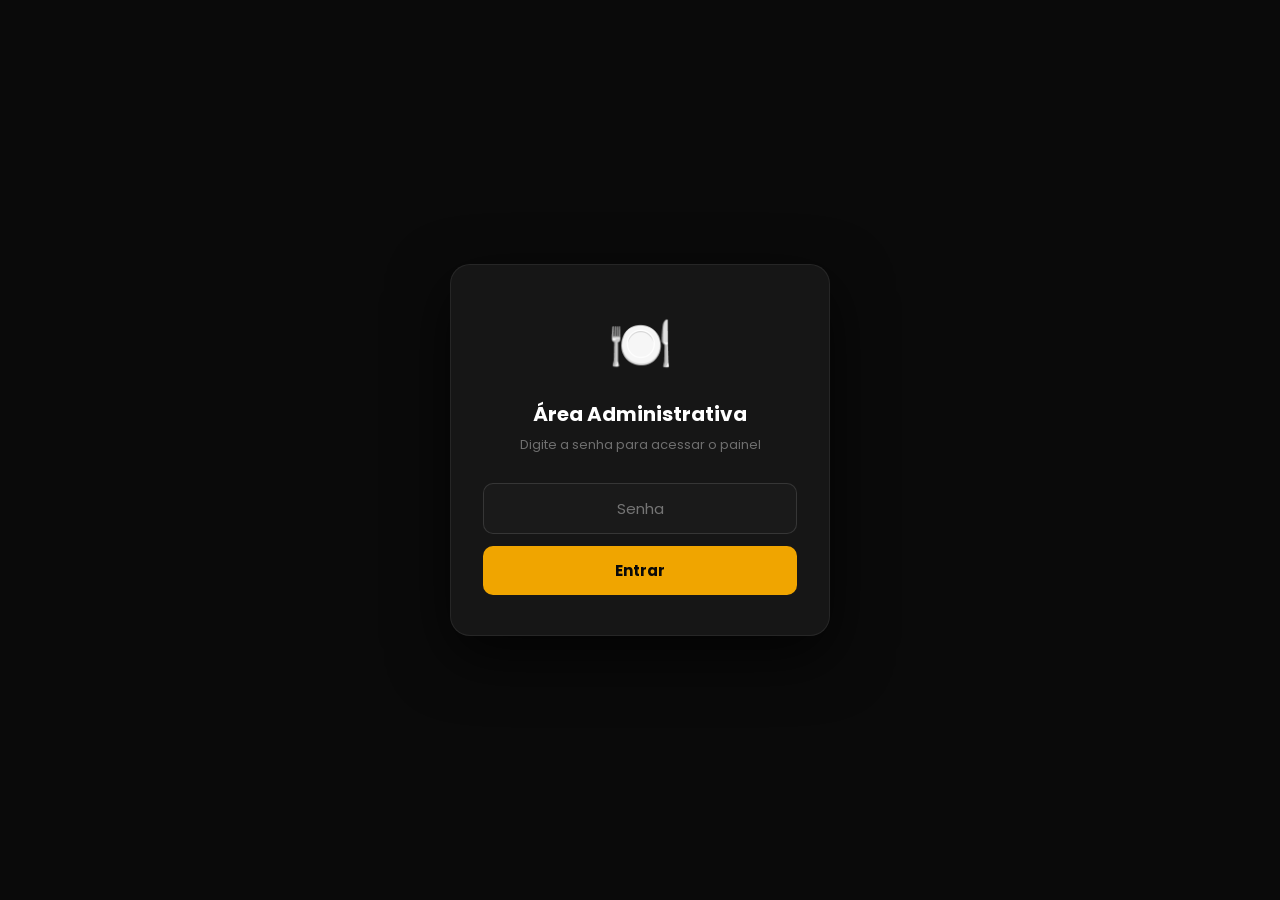
==== admin.html @ 45e6ba6f "feat: pratos em lista vertical + painel de pedidos em tempo real com status e fechar conta" ====
﻿<!DOCTYPE html>
<html lang="pt-BR">
<head>
  <meta charset="UTF-8" />
  <meta name="viewport" content="width=device-width, initial-scale=1.0" />
  <title>Admin — Cardápio Digital</title>
  <link rel="preconnect" href="https://fonts.googleapis.com" />
  <link href="https://fonts.googleapis.com/css2?family=Poppins:wght@300;400;500;600;700;800&display=swap" rel="stylesheet" />
  <style>
    *, *::before, *::after { box-sizing: border-box; margin: 0; padding: 0; }
    :root {
      --primary: #E8420A;
      --primary-dark: #C13508;
      --gold: #F0A500;
      --dark: #0a0a0a;
      --surface: #161616;
      --surface2: #1a1a1a;
      --border: rgba(255,255,255,0.08);
      --text: #FFFFFF;
      --text2: rgba(255,255,255,0.65);
      --text3: rgba(255,255,255,0.38);
      --success: #10b981;
      --font: 'Poppins', sans-serif;
      --radius: 12px;
    }
    html { font-size: 16px; }
    body {
      font-family: var(--font);
      background: #111111;
      color: var(--text);
      min-height: 100vh;
      padding-bottom: 60px;
    }

    /* HEADER */
    .admin-header {
      background: #0a0a0a;
      color: white;
      padding: 0 24px;
      height: 60px;
      display: flex;
      align-items: center;
      justify-content: space-between;
      position: sticky;
      top: 0;
      z-index: 100;
      box-shadow: 0 2px 16px rgba(0,0,0,0.6);
      border-bottom: 1px solid rgba(255,255,255,0.06);
    }
    .admin-header-logo {
      display: flex;
      align-items: center;
      gap: 10px;
      font-size: 16px;
      font-weight: 700;
    }
    .admin-header-logo span { font-size: 22px; }
    .admin-header-sub { font-size: 11px; color: rgba(255,255,255,0.4); margin-left: 4px; }
    .btn-ver-cardapio {
      background: transparent;
      color: var(--gold);
      border: 1.5px solid var(--gold);
      border-radius: 8px;
      padding: 7px 14px;
      font-size: 13px;
      font-weight: 600;
      cursor: pointer;
      font-family: var(--font);
      text-decoration: none;
      display: inline-flex;
      align-items: center;
      gap: 6px;
      transition: all 0.2s;
    }
    .btn-ver-cardapio:hover { background: var(--gold); color: #0a0a0a; }

    /* TABS */
    .admin-tabs {
      background: #161616;
      border-bottom: 1px solid rgba(255,255,255,0.07);
      display: flex;
      padding: 0 24px;
      gap: 4px;
      position: sticky;
      top: 60px;
      z-index: 99;
      box-shadow: 0 2px 12px rgba(0,0,0,0.4);
    }
    .tab-btn {
      background: none;
      border: none;
      border-bottom: 3px solid transparent;
      padding: 14px 20px;
      font-size: 14px;
      font-weight: 600;
      color: var(--text3);
      cursor: pointer;
      font-family: var(--font);
      transition: all 0.2s;
      margin-bottom: -2px;
    }
    .tab-btn:hover { color: var(--gold); }
    .tab-btn.active { color: var(--gold); border-bottom-color: var(--gold); }

    /* CONTEÚDO */
    .admin-content {
      max-width: 860px;
      margin: 0 auto;
      padding: 32px 24px;
    }
    .admin-section {
      background: #161616;
      border-radius: var(--radius);
      border: 1px solid rgba(255,255,255,0.06);
      padding: 28px;
      margin-bottom: 24px;
      box-shadow: 0 2px 12px rgba(0,0,0,0.4);
    }
    .admin-section h2 {
      font-size: 17px;
      font-weight: 700;
      color: #FFFFFF;
      margin-bottom: 6px;
      display: flex;
      align-items: center;
      gap: 8px;
    }
    .admin-section p.section-desc {
      font-size: 13px;
      color: var(--text3);
      margin-bottom: 24px;
      line-height: 1.5;
    }

    /* FORMULÁRIO */
    .form-group { margin-bottom: 20px; }
    .form-group label {
      display: block;
      font-size: 13px;
      font-weight: 600;
      color: var(--text2);
      margin-bottom: 6px;
    }
    .form-group input {
      width: 100%;
      border: 1.5px solid rgba(255,255,255,0.12);
      border-radius: 10px;
      padding: 11px 14px;
      font-size: 14px;
      font-family: var(--font);
      color: #FFFFFF;
      background: #1a1a1a;
      transition: border-color 0.2s;
      outline: none;
    }
    .form-group input:focus { border-color: var(--gold); }
    .form-group small {
      display: block;
      font-size: 12px;
      color: var(--text3);
      margin-top: 5px;
    }
    .form-row {
      display: flex;
      gap: 16px;
      align-items: flex-end;
    }
    .form-row .form-group { flex: 1; margin-bottom: 0; }

    /* BOTÕES */
    .btn-primary {
      background: var(--gold);
      color: #0a0a0a;
      border: none;
      border-radius: 10px;
      padding: 12px 24px;
      font-size: 14px;
      font-weight: 700;
      cursor: pointer;
      font-family: var(--font);
      transition: all 0.2s;
      display: inline-flex;
      align-items: center;
      gap: 8px;
    }
    .btn-primary:hover { background: #d4920a; transform: translateY(-1px); }
    .btn-secondary {
      background: transparent;
      color: var(--text2);
      border: 1.5px solid rgba(255,255,255,0.15);
      border-radius: 10px;
      padding: 12px 24px;
      font-size: 14px;
      font-weight: 600;
      cursor: pointer;
      font-family: var(--font);
      transition: all 0.2s;
      display: inline-flex;
      align-items: center;
      gap: 8px;
    }
    .btn-secondary:hover { border-color: var(--gold); color: var(--gold); }

    /* GERADOR QR */
    .qr-actions {
      display: flex;
      gap: 12px;
      margin: 20px 0;
      flex-wrap: wrap;
    }
    .btn-imprimir {
      background: #1a1a1a;
      color: white;
      border: 1.5px solid rgba(255,255,255,0.15);
      border-radius: 10px;
      padding: 12px 24px;
      font-size: 14px;
      font-weight: 700;
      cursor: pointer;
      font-family: var(--font);
      transition: all 0.2s;
      display: inline-flex;
      align-items: center;
      gap: 8px;
    }
    .btn-imprimir:hover { border-color: var(--gold); color: var(--gold); }

    .qr-grid {
      display: grid;
      grid-template-columns: repeat(auto-fill, minmax(180px, 1fr));
      gap: 16px;
      margin-top: 8px;
    }
    .qr-card {
      background: #1a1a1a;
      border: 1px solid rgba(255,255,255,0.08);
      border-radius: var(--radius);
      padding: 16px;
      text-align: center;
      display: flex;
      flex-direction: column;
      align-items: center;
      gap: 12px;
      transition: box-shadow 0.2s, border-color 0.2s;
    }
    .qr-card:hover { box-shadow: 0 4px 20px rgba(240,165,0,0.15); border-color: rgba(240,165,0,0.3); }
    .qr-card-titulo {
      font-size: 13px;
      font-weight: 800;
      letter-spacing: 2px;
      color: var(--gold);
      text-transform: uppercase;
      padding-bottom: 10px;
      border-bottom: 1px solid rgba(240,165,0,0.2);
      width: 100%;
      text-align: center;
    }
    .qr-code img, .qr-code canvas { width: 160px !important; height: 160px !important; border-radius: 8px; }
    .qr-card-info strong {
      display: block;
      font-size: 15px;
      font-weight: 700;
      color: #FFFFFF;
    }
    .qr-url {
      display: block;
      font-size: 10px;
      color: var(--text3);
      word-break: break-all;
      margin-top: 4px;
      line-height: 1.4;
    }

    /* TOAST */
    .admin-toast {
      position: fixed;
      bottom: 28px;
      left: 50%;
      transform: translateX(-50%) translateY(80px);
      background: #1a1a1a;
      color: white;
      padding: 12px 24px;
      border-radius: 50px;
      font-size: 14px;
      font-weight: 500;
      z-index: 999;
      transition: transform 0.35s cubic-bezier(0.34,1.56,0.64,1), opacity 0.3s;
      opacity: 0;
      pointer-events: none;
      border-left: 4px solid var(--gold);
      box-shadow: 0 4px 20px rgba(0,0,0,0.5);
      white-space: nowrap;
    }
    .admin-toast.show { transform: translateX(-50%) translateY(0); opacity: 1; }

    /* INFO BOX */
    .info-box {
      background: rgba(240,165,0,0.08);
      border: 1.5px solid rgba(240,165,0,0.3);
      border-radius: 10px;
      padding: 12px 16px;
      font-size: 13px;
      color: rgba(240,165,0,0.85);
      margin-bottom: 20px;
      line-height: 1.5;
    }
    .info-box strong { font-weight: 700; color: var(--gold); }

    /* ── LISTA DE CONFIGURAÇÕES ── */
    .config-list { display: flex; flex-direction: column; gap: 0; }
    .config-item {
      border-bottom: 1px solid rgba(255,255,255,0.06);
      overflow: hidden;
    }
    .config-item:last-child { border-bottom: none; }
    .config-item-main {
      display: flex;
      align-items: center;
      gap: 14px;
      padding: 16px 0;
      cursor: pointer;
    }
    .config-item-main:hover .config-item-label { color: var(--gold); }
    .config-item-icon {
      font-size: 24px;
      width: 44px;
      height: 44px;
      background: #1a1a1a;
      border-radius: 10px;
      display: flex;
      align-items: center;
      justify-content: center;
      flex-shrink: 0;
      border: 1.5px solid rgba(255,255,255,0.08);
    }
    .config-item-body { flex: 1; min-width: 0; }
    .config-item-label {
      font-size: 14px;
      font-weight: 700;
      color: #FFFFFF;
      transition: color 0.15s;
    }
    .config-item-val {
      font-size: 12px;
      color: var(--text3);
      margin-top: 2px;
      white-space: nowrap;
      overflow: hidden;
      text-overflow: ellipsis;
    }
    .config-item-val.set { color: var(--success); font-weight: 600; }
    .btn-config-edit {
      flex-shrink: 0;
      background: transparent;
      border: 1.5px solid rgba(255,255,255,0.12);
      border-radius: 8px;
      padding: 6px 14px;
      font-size: 12px;
      font-weight: 700;
      color: var(--text2);
      cursor: pointer;
      font-family: var(--font);
      transition: all 0.15s;
    }
    .btn-config-edit:hover,
    .config-item.open .btn-config-edit {
      border-color: var(--gold);
      color: var(--gold);
      background: rgba(240,165,0,0.08);
    }
    .config-edit-panel {
      display: none;
      flex-direction: column;
      gap: 10px;
      padding: 0 0 18px 58px;
    }
    .config-item.open .config-edit-panel { display: flex; }
    .config-edit-panel input,
    .config-edit-panel textarea {
      width: 100%;
      border: 1.5px solid rgba(255,255,255,0.12);
      border-radius: 10px;
      padding: 10px 14px;
      font-size: 14px;
      font-family: var(--font);
      color: #FFFFFF;
      background: #1a1a1a;
      outline: none;
      transition: border-color 0.2s;
    }
    .config-edit-panel input:focus,
    .config-edit-panel textarea:focus { border-color: var(--gold); }
    .config-edit-panel small {
      font-size: 11px;
      color: var(--text3);
      margin-top: -4px;
    }
    .config-edit-actions {
      display: flex;
      gap: 8px;
    }
    .btn-sm {
      padding: 8px 18px;
      font-size: 13px;
    }

    /* IMPRESSÃO */
    @media print {
      body * { visibility: hidden; }
      .qr-grid, .qr-grid * { visibility: visible; }
      .qr-grid {
        position: fixed;
        top: 0;
        left: 0;
        width: 100%;
        grid-template-columns: repeat(4, 1fr);
        gap: 8px;
        padding: 12px;
      }
      .qr-card {
        border: 1px solid #ccc;
        page-break-inside: avoid;
        padding: 10px;
        background: #fff !important;
        color: #000 !important;
      }
      .qr-card-titulo {
        color: #b07800 !important;
        border-bottom-color: #b07800 !important;
      }
      .qr-card-info strong { color: #000 !important; }
      .qr-url { color: #666 !important; }
    }

    @media (max-width: 600px) {
      .admin-content { padding: 20px 16px; }
      .admin-section { padding: 20px; }
      .form-row { flex-direction: column; }
      .qr-grid { grid-template-columns: repeat(auto-fill, minmax(150px, 1fr)); }
    }

    /* LOGIN */
    .admin-login-overlay {
      position: fixed;
      inset: 0;
      background: #0a0a0a;
      z-index: 9999;
      display: flex;
      align-items: center;
      justify-content: center;
      padding: 24px;
    }
    .admin-login-box {
      background: #161616;
      border-radius: 20px;
      padding: 40px 32px;
      width: 100%;
      max-width: 380px;
      text-align: center;
      box-shadow: 0 20px 60px rgba(0,0,0,0.7);
      border: 1px solid rgba(255,255,255,0.07);
    }
    .login-logo { font-size: 52px; margin-bottom: 16px; }
    .admin-login-box h2 {
      font-size: 20px;
      font-weight: 700;
      color: #FFFFFF;
      margin-bottom: 6px;
    }
    .admin-login-box > p {
      font-size: 13px;
      color: var(--text3);
      margin-bottom: 28px;
    }
    .login-form { display: flex; flex-direction: column; gap: 12px; }
    .login-form input {
      width: 100%;
      border: 1.5px solid rgba(255,255,255,0.12);
      border-radius: 10px;
      padding: 13px 16px;
      font-size: 15px;
      font-family: var(--font);
      color: #FFFFFF;
      background: #1a1a1a;
      outline: none;
      text-align: center;
      letter-spacing: 3px;
      transition: border-color 0.2s;
    }
    .login-form input:focus { border-color: var(--gold); }
    .login-form input::placeholder { letter-spacing: 0; }
    .btn-entrar {
      background: var(--gold);
      color: #0a0a0a;
      border: none;
      border-radius: 10px;
      padding: 13px;
      font-size: 15px;
      font-weight: 700;
      cursor: pointer;
      font-family: var(--font);
      transition: background 0.2s;
    }
    .btn-entrar:hover { background: #d4920a; }
    .login-error {
      margin-top: 12px;
      font-size: 13px;
      color: #ff6b6b;
      font-weight: 600;
    }
    .btn-sair {
      background: rgba(255,255,255,0.06);
      color: rgba(255,255,255,0.6);
      border: 1px solid rgba(255,255,255,0.12);
      border-radius: 8px;
      padding: 6px 14px;
      font-size: 12px;
      font-weight: 500;
      cursor: pointer;
      font-family: var(--font);
      transition: all 0.2s;
    }
    .btn-sair:hover { background: rgba(255,255,255,0.12); color: white; }

    /* PLANO INFO BADGE */
    .plano-info-badge {
      display: none;
      align-items: center;
      gap: 10px;
      background: rgba(240,165,0,0.07);
      border: 1.5px solid rgba(240,165,0,0.2);
      border-radius: 10px;
      padding: 10px 16px;
      margin-bottom: 18px;
      font-size: 13px;
    }
    .plano-info-badge .plano-icon { font-size: 20px; }
    .plano-info-badge .plano-texto { color: var(--text2); }
    .plano-info-badge .plano-texto strong { color: var(--gold); }
    .plano-info-badge .plano-limite-tag {
      margin-left: auto;
      background: rgba(240,165,0,0.12);
      color: var(--gold);
      border-radius: 6px;
      padding: 3px 10px;
      font-size: 11px;
      font-weight: 700;
    }

    /* LIMITE AVISO */
    .limite-aviso {
      display: none;
      flex-direction: column;
      align-items: center;
      text-align: center;
      background: rgba(240,165,0,0.06);
      border: 1.5px solid rgba(240,165,0,0.3);
      border-radius: 14px;
      padding: 28px 24px;
      margin-top: 16px;
      gap: 10px;
    }
    .limite-aviso-icon { font-size: 40px; }
    .limite-aviso h3 { font-size: 16px; font-weight: 700; color: #FFFFFF; }
    .limite-aviso p { font-size: 13px; color: var(--text2); line-height: 1.6; max-width: 340px; }
    .btn-upgrade {
      display: inline-flex;
      align-items: center;
      gap: 8px;
      background: var(--gold);
      color: #0a0a0a;
      border: none;
      border-radius: 9px;
      padding: 11px 22px;
      font-size: 14px;
      font-weight: 700;
      cursor: pointer;
      font-family: var(--font);
      text-decoration: none;
      margin-top: 6px;
      transition: background 0.2s;
    }
    .btn-upgrade:hover { background: #d4920a; }

    /* ── GERENCIAR CARDÁPIO ── */
    .pratos-header {
      display: flex;
      align-items: flex-start;
      justify-content: space-between;
      gap: 16px;
      margin-bottom: 20px;
      flex-wrap: wrap;
    }
    .pratos-header h2 { margin-bottom: 4px; }
    .pratos-header .section-desc { margin-bottom: 0; }

    .filtros-cat {
      display: flex;
      gap: 6px;
      flex-wrap: wrap;
      margin-bottom: 20px;
      padding-bottom: 16px;
      border-bottom: 1px solid var(--border);
    }
    .filtro-btn {
      background: var(--surface2);
      border: 1.5px solid var(--border);
      border-radius: 8px;
      padding: 6px 14px;
      font-size: 12px;
      font-weight: 600;
      color: var(--text2);
      cursor: pointer;
      font-family: var(--font);
      transition: all 0.15s;
    }
    .filtro-btn:hover { border-color: var(--gold); color: var(--gold); }
    .filtro-btn.active { background: var(--gold); border-color: var(--gold); color: #0a0a0a; }

    .pratos-loading {
      text-align: center;
      padding: 40px;
      color: var(--text3);
      font-size: 14px;
    }
    .pratos-vazio {
      display: none;
      text-align: center;
      padding: 48px 24px;
      color: var(--text3);
    }
    .pratos-vazio .vazio-icon { font-size: 48px; margin-bottom: 12px; }
    .pratos-vazio p { font-size: 14px; margin-bottom: 16px; }

    /* ── LISTA VERTICAL DE PRATOS ── */
    .pratos-lista {
      display: flex;
      flex-direction: column;
      gap: 1px;
      background: rgba(255,255,255,0.04);
      border-radius: 12px;
      overflow: hidden;
      border: 1px solid rgba(255,255,255,0.06);
    }
    .prato-item {
      display: flex;
      align-items: center;
      gap: 14px;
      padding: 14px 16px;
      background: #161616;
      transition: background 0.15s;
    }
    .prato-item:hover { background: #1c1c1c; }
    .prato-item.indisponivel { opacity: 0.5; }
    .prato-item-foto {
      width: 72px;
      height: 72px;
      border-radius: 10px;
      overflow: hidden;
      flex-shrink: 0;
    }
    .prato-item-foto img {
      width: 100%; height: 100%;
      object-fit: cover;
      display: block;
    }
    .prato-item-foto-ph {
      width: 72px; height: 72px;
      background: #222;
      border-radius: 10px;
      display: flex; align-items: center; justify-content: center;
      font-size: 26px;
      flex-shrink: 0;
    }
    .prato-item-info { flex: 1; min-width: 0; }
    .prato-item-top {
      display: flex;
      align-items: center;
      gap: 8px;
      margin-bottom: 2px;
    }
    .prato-nome {
      font-size: 14px;
      font-weight: 700;
      color: #FFFFFF;
      line-height: 1.3;
      white-space: nowrap;
      overflow: hidden;
      text-overflow: ellipsis;
    }
    .prato-badge {
      font-size: 10px;
      font-weight: 700;
      padding: 2px 7px;
      border-radius: 5px;
      white-space: nowrap;
      flex-shrink: 0;
    }
    .prato-badge.popular { background: rgba(240,165,0,0.18); color: var(--gold); }
    .prato-badge.novo    { background: rgba(16,185,129,0.18); color: #10b981; }
    .prato-badge.chef    { background: rgba(232,66,10,0.15);  color: #f07050; }
    .prato-item-meta {
      display: flex;
      align-items: center;
      gap: 10px;
      margin-bottom: 4px;
    }
    .prato-cat-tag {
      font-size: 10px;
      color: var(--text3);
      font-weight: 600;
      text-transform: uppercase;
      letter-spacing: 0.5px;
    }
    .prato-preco {
      font-size: 15px;
      font-weight: 800;
      color: var(--gold);
    }
    .prato-desc {
      font-size: 12px;
      color: var(--text3);
      line-height: 1.4;
      white-space: nowrap;
      overflow: hidden;
      text-overflow: ellipsis;
    }
    .prato-item-acoes {
      display: flex;
      flex-direction: column;
      gap: 6px;
      flex-shrink: 0;
    }
    .btn-editar-prato {
      background: transparent;
      border: 1.5px solid var(--gold);
      color: var(--gold);
      border-radius: 8px;
      padding: 7px 14px;
      font-size: 12px;
      font-weight: 700;
      cursor: pointer;
      font-family: var(--font);
      transition: all 0.15s;
      white-space: nowrap;
    }
    .btn-editar-prato:hover { background: var(--gold); color: #0a0a0a; }
    .btn-excluir-prato {
      background: transparent;
      border: 1.5px solid rgba(231,76,60,0.4);
      color: #ff6b6b;
      border-radius: 8px;
      padding: 6px 14px;
      font-size: 12px;
      font-weight: 600;
      cursor: pointer;
      font-family: var(--font);
      transition: all 0.15s;
    }
    .btn-excluir-prato:hover { background: rgba(231,76,60,0.12); border-color: #e74c3c; }

    /* ── PEDIDOS ── */
    .pedidos-topo {
      display: flex;
      align-items: flex-start;
      justify-content: space-between;
      gap: 12px;
      margin-bottom: 20px;
      flex-wrap: wrap;
    }
    .pedidos-filtros {
      display: flex;
      gap: 6px;
      margin-bottom: 20px;
      flex-wrap: wrap;
    }
    .ped-filtro {
      background: #1a1a1a;
      border: 1.5px solid rgba(255,255,255,0.1);
      border-radius: 8px;
      padding: 7px 16px;
      font-size: 13px;
      font-weight: 600;
      color: var(--text2);
      cursor: pointer;
      font-family: var(--font);
      transition: all 0.15s;
    }
    .ped-filtro:hover { border-color: var(--gold); color: var(--gold); }
    .ped-filtro.active { background: var(--gold); border-color: var(--gold); color: #0a0a0a; }
    .pedidos-lista { display: flex; flex-direction: column; gap: 12px; }
    .pedido-card {
      background: #1a1a1a;
      border: 1.5px solid rgba(255,255,255,0.07);
      border-radius: 14px;
      overflow: hidden;
      transition: border-color 0.2s;
    }
    .pedido-card.status-novo      { border-left: 4px solid #e74c3c; }
    .pedido-card.status-em_preparo{ border-left: 4px solid #F0A500; }
    .pedido-card.status-pronto    { border-left: 4px solid #10b981; }
    .pedido-card.status-entregue  { border-left: 4px solid rgba(255,255,255,0.2); }
    .pedido-card.status-fechado   { border-left: 4px solid rgba(255,255,255,0.1); opacity: 0.55; }
    .pedido-header {
      display: flex;
      align-items: center;
      gap: 10px;
      padding: 14px 16px 10px;
      border-bottom: 1px solid rgba(255,255,255,0.06);
    }
    .pedido-mesa {
      font-size: 16px;
      font-weight: 800;
      color: #FFFFFF;
    }
    .pedido-status-chip {
      font-size: 11px;
      font-weight: 700;
      padding: 3px 10px;
      border-radius: 20px;
    }
    .chip-novo       { background: rgba(231,76,60,0.18);  color: #ff6b6b; }
    .chip-em_preparo { background: rgba(240,165,0,0.18);  color: var(--gold); }
    .chip-pronto     { background: rgba(16,185,129,0.18); color: #10b981; }
    .chip-entregue   { background: rgba(255,255,255,0.08);color: var(--text2); }
    .chip-fechado    { background: rgba(255,255,255,0.05);color: var(--text3); }
    .pedido-hora {
      margin-left: auto;
      font-size: 12px;
      color: var(--text3);
    }
    .pedido-itens { padding: 12px 16px; }
    .pedido-linha-item {
      font-size: 13px;
      color: var(--text2);
      padding: 3px 0;
      border-bottom: 1px solid rgba(255,255,255,0.04);
    }
    .pedido-linha-item:last-child { border-bottom: none; }
    .pedido-footer {
      display: flex;
      align-items: center;
      justify-content: space-between;
      padding: 12px 16px;
      border-top: 1px solid rgba(255,255,255,0.06);
      flex-wrap: wrap;
      gap: 10px;
    }
    .pedido-total {
      font-size: 16px;
      font-weight: 800;
      color: var(--gold);
    }
    .pedido-pag {
      font-size: 12px;
      color: var(--text3);
      margin-left: 8px;
    }
    .pedido-acoes {
      display: flex;
      gap: 8px;
      flex-wrap: wrap;
    }
    .btn-ped {
      border: none;
      border-radius: 8px;
      padding: 8px 14px;
      font-size: 12px;
      font-weight: 700;
      cursor: pointer;
      font-family: var(--font);
      transition: all 0.15s;
    }
    .btn-ped-preparo  { background: rgba(240,165,0,0.15);  color: var(--gold);   border: 1.5px solid rgba(240,165,0,0.3); }
    .btn-ped-preparo:hover  { background: var(--gold); color: #0a0a0a; }
    .btn-ped-pronto   { background: rgba(16,185,129,0.15); color: #10b981;       border: 1.5px solid rgba(16,185,129,0.3); }
    .btn-ped-pronto:hover   { background: #10b981; color: #fff; }
    .btn-ped-entregue { background: rgba(255,255,255,0.07); color: var(--text2); border: 1.5px solid rgba(255,255,255,0.12); }
    .btn-ped-entregue:hover { border-color: var(--gold); color: var(--gold); }
    .btn-ped-fechar   { background: rgba(240,165,0,0.9); color: #0a0a0a;        border: 1.5px solid var(--gold); }
    .btn-ped-fechar:hover   { background: var(--gold); }
    .pedidos-vazio {
      text-align: center;
      padding: 48px 24px;
      color: var(--text3);
    }
    .pedidos-vazio .vazio-icon { font-size: 48px; margin-bottom: 12px; }
    .pedidos-contador {
      display: inline-flex;
      align-items: center;
      justify-content: center;
      background: #e74c3c;
      color: white;
      border-radius: 50%;
      width: 18px;
      height: 18px;
      font-size: 10px;
      font-weight: 700;
      margin-left: 4px;
      vertical-align: middle;
    }

    /* ── MODAL ADD/EDIT PRATO ── */
    .modal-overlay {
      position: fixed;
      inset: 0;
      background: rgba(26,15,0,0.7);
      z-index: 500;
      display: none;
      align-items: flex-start;
      justify-content: center;
      padding: 24px;
      overflow-y: auto;
    }
    .modal-overlay.open { display: flex; }
    .modal-box {
      background: #161616;
      border-radius: 18px;
      width: 100%;
      max-width: 560px;
      margin: auto;
      box-shadow: 0 20px 60px rgba(0,0,0,0.7);
      border: 1px solid rgba(255,255,255,0.07);
    }
    .modal-header {
      display: flex;
      align-items: center;
      justify-content: space-between;
      padding: 22px 24px 0;
    }
    .modal-header h3 {
      font-size: 18px;
      font-weight: 700;
      color: #FFFFFF;
    }
    .modal-close {
      background: rgba(255,255,255,0.07);
      border: none;
      border-radius: 8px;
      width: 32px;
      height: 32px;
      font-size: 16px;
      cursor: pointer;
      color: var(--text3);
      display: flex;
      align-items: center;
      justify-content: center;
      transition: background 0.15s;
    }
    .modal-close:hover { background: rgba(255,255,255,0.14); color: #FFFFFF; }
    .modal-body { padding: 20px 24px; }
    .modal-footer {
      display: flex;
      gap: 10px;
      justify-content: flex-end;
      padding: 0 24px 22px;
    }
    .modal-body .form-group input,
    .modal-body .form-group select,
    .modal-body .form-group textarea {
      width: 100%;
      border: 1.5px solid rgba(255,255,255,0.12);
      border-radius: 10px;
      padding: 10px 14px;
      font-size: 14px;
      font-family: var(--font);
      color: #FFFFFF;
      background: #1a1a1a;
      outline: none;
      transition: border-color 0.2s;
    }
    .modal-body .form-group select { cursor: pointer; }
    .modal-body .form-group textarea { resize: vertical; min-height: 72px; }
    .modal-body .form-group input:focus,
    .modal-body .form-group select:focus,
    .modal-body .form-group textarea:focus { border-color: var(--gold); }
    .modal-form-row { display: grid; grid-template-columns: 1fr 1fr; gap: 14px; }
    @media (max-width: 500px) { .modal-form-row { grid-template-columns: 1fr; } }

    .img-preview-wrap {
      margin-top: 8px;
      display: none;
    }
    .img-preview-wrap.show { display: block; }
    .img-preview {
      width: 100%;
      height: 140px;
      object-fit: cover;
      border-radius: 10px;
      border: 1.5px solid var(--border);
    }

    .toggle-row {
      display: flex;
      align-items: center;
      justify-content: space-between;
      background: var(--surface2);
      border: 1.5px solid var(--border);
      border-radius: 10px;
      padding: 10px 14px;
      margin-top: 8px;
    }
    .toggle-row span {
      font-size: 13px;
      font-weight: 600;
      color: var(--text2);
    }
    .toggle-switch {
      position: relative;
      width: 44px;
      height: 24px;
    }
    .toggle-switch input { opacity: 0; width: 0; height: 0; }
    .toggle-slider {
      position: absolute;
      cursor: pointer;
      inset: 0;
      background: #ccc;
      border-radius: 24px;
      transition: 0.2s;
    }
    .toggle-slider::before {
      content: '';
      position: absolute;
      width: 18px;
      height: 18px;
      left: 3px;
      bottom: 3px;
      background: white;
      border-radius: 50%;
      transition: 0.2s;
    }
    .toggle-switch input:checked + .toggle-slider { background: var(--success); }
    .toggle-switch input:checked + .toggle-slider::before { transform: translateX(20px); }

    /* confirm delete */
    .confirm-del {
      position: fixed;
      inset: 0;
      background: rgba(0,0,0,0.82);
      z-index: 600;
      display: none;
      align-items: center;
      justify-content: center;
      padding: 24px;
    }
    .confirm-del.open { display: flex; }
    .confirm-box {
      background: #161616;
      border-radius: 16px;
      padding: 32px 28px;
      max-width: 360px;
      width: 100%;
      text-align: center;
      border: 1px solid rgba(255,255,255,0.07);
      box-shadow: 0 20px 60px rgba(0,0,0,0.7);
    }
    .confirm-box h3 { font-size: 17px; font-weight: 700; color: #FFFFFF; margin-bottom: 8px; }
    .confirm-box p  { font-size: 13px; color: var(--text2); margin-bottom: 22px; }
    .confirm-btns   { display: flex; gap: 10px; justify-content: center; }
    .btn-del-conf { background: #e74c3c; color: white; border: none; border-radius: 9px; padding: 10px 22px; font-size: 14px; font-weight: 700; cursor: pointer; font-family: var(--font); transition: background 0.2s; }
    .btn-del-conf:hover { background: #c0392b; }
  </style>
</head>
<body>

  <!-- LOGIN OVERLAY -->
  <div class="admin-login-overlay" id="adminLoginOverlay" style="display:none;">
    <div class="admin-login-box">
      <div class="login-logo">🍽️</div>
      <h2>Área Administrativa</h2>
      <p>Digite a senha para acessar o painel</p>
      <div class="login-form">
        <input type="password" id="senhaInput" placeholder="Senha" autocomplete="current-password" />
        <button class="btn-entrar" id="btnEntrar">Entrar</button>
      </div>
      <p class="login-error" id="loginError" style="display:none;">Senha incorreta. Tente novamente.</p>
    </div>
  </div>

  <!-- HEADER -->
  <header class="admin-header">
    <div class="admin-header-logo">
      <span>🍽️</span>
      Sabor & Arte
      <span class="admin-header-sub">| Painel Admin</span>
    </div>
    <div style="display:flex;gap:8px;align-items:center;">
      <a href="index.html" class="btn-ver-cardapio">↗ Ver Cardápio</a>
      <button class="btn-sair" id="btnSair">Sair</button>
    </div>
  </header>

  <!-- TABS -->
  <nav class="admin-tabs">
    <button class="tab-btn active" data-tab="configuracoes">⚙️ Configurações</button>
    <button class="tab-btn" data-tab="cardapio">🍽️ Cardápio</button>
    <button class="tab-btn" data-tab="pedidos">📋 Pedidos <span class="pedidos-contador" id="pedidosContador" style="display:none">0</span></button>
    <button class="tab-btn" data-tab="qrcodes">📱 QR Codes</button>
  </nav>

  <!-- CONTEÚDO -->
  <div class="admin-content">

    <!-- TAB: Configurações -->
    <div class="tab-content" id="tab-configuracoes">

      <div class="admin-section">
        <h2>⚙️ Configurações</h2>
        <p class="section-desc">Toque em um item para editar.</p>

        <div class="config-list">

          <!-- PIX -->
          <div class="config-item" id="ci-pix">
            <div class="config-item-main" onclick="toggleConfig('pix')">
              <div class="config-item-icon">💳</div>
              <div class="config-item-body">
                <div class="config-item-label">Chave PIX</div>
                <div class="config-item-val" id="val-pix">Não configurado</div>
              </div>
              <button class="btn-config-edit">✏️ Editar</button>
            </div>
            <div class="config-edit-panel">
              <input type="text" id="inp-pix" placeholder="CPF, e-mail, telefone ou chave aleatória" />
              <small>Exibida ao cliente quando escolher PIX no checkout.</small>
              <div class="config-edit-actions">
                <button class="btn-secondary btn-sm" onclick="fecharConfig('pix')">Cancelar</button>
                <button class="btn-primary btn-sm" onclick="salvarConfigItem('pix')">💾 Salvar</button>
              </div>
            </div>
          </div>

          <!-- CARTÃO -->
          <div class="config-item" id="ci-cartao">
            <div class="config-item-main" onclick="toggleConfig('cartao')">
              <div class="config-item-icon">💳</div>
              <div class="config-item-body">
                <div class="config-item-label">Link do Cartão (Mercado Pago)</div>
                <div class="config-item-val" id="val-cartao">Não configurado</div>
              </div>
              <button class="btn-config-edit">✏️ Editar</button>
            </div>
            <div class="config-edit-panel">
              <input type="url" id="inp-cartao" placeholder="https://mpago.la/..." />
              <small>Gere o link no painel do Mercado Pago e cole aqui.</small>
              <div class="config-edit-actions">
                <button class="btn-secondary btn-sm" onclick="fecharConfig('cartao')">Cancelar</button>
                <button class="btn-primary btn-sm" onclick="salvarConfigItem('cartao')">💾 Salvar</button>
              </div>
            </div>
          </div>

          <!-- WHATSAPP -->
          <div class="config-item" id="ci-whatsapp">
            <div class="config-item-main" onclick="toggleConfig('whatsapp')">
              <div class="config-item-icon">💬</div>
              <div class="config-item-body">
                <div class="config-item-label">WhatsApp para pedidos</div>
                <div class="config-item-val" id="val-whatsapp">Não configurado</div>
              </div>
              <button class="btn-config-edit">✏️ Editar</button>
            </div>
            <div class="config-edit-panel">
              <input type="tel" id="inp-whatsapp" placeholder="5511999999999" maxlength="15" />
              <small>DDI + DDD + número, sem espaços. Ex: 5511999999999</small>
              <div class="config-edit-actions">
                <button class="btn-secondary btn-sm" onclick="fecharConfig('whatsapp')">Cancelar</button>
                <button class="btn-primary btn-sm" onclick="salvarConfigItem('whatsapp')">💾 Salvar</button>
              </div>
            </div>
          </div>

          <!-- SENHA -->
          <div class="config-item" id="ci-senha">
            <div class="config-item-main" onclick="toggleConfig('senha')">
              <div class="config-item-icon">🔒</div>
              <div class="config-item-body">
                <div class="config-item-label">Senha do Admin</div>
                <div class="config-item-val" id="val-senha">••••••</div>
              </div>
              <button class="btn-config-edit">✏️ Editar</button>
            </div>
            <div class="config-edit-panel">
              <input type="password" id="inp-senha" placeholder="Nova senha (mín. 6 caracteres)" autocomplete="new-password" />
              <small>Ao salvar, a senha antiga deixa de funcionar.</small>
              <div class="config-edit-actions">
                <button class="btn-secondary btn-sm" onclick="fecharConfig('senha')">Cancelar</button>
                <button class="btn-primary btn-sm" onclick="salvarConfigItem('senha')">💾 Salvar</button>
              </div>
            </div>
          </div>

        </div>
      </div>

    </div>

    <!-- TAB: Cardápio -->
    <div class="tab-content" id="tab-cardapio" style="display:none;">
      <div class="admin-section">
        <div class="pratos-header">
          <div>
            <h2>🍽️ Gerenciar Cardápio</h2>
            <p class="section-desc">Adicione, edite ou remova pratos do seu cardápio digital.</p>
          </div>
          <button class="btn-primary" id="btnNovoPrato">+ Novo Prato</button>
        </div>

        <div class="filtros-cat" id="filtrosCat">
          <button class="filtro-btn active" data-cat="todos">Todos</button>
          <button class="filtro-btn" data-cat="entradas">🥗 Entradas</button>
          <button class="filtro-btn" data-cat="pratos">🍖 Pratos</button>
          <button class="filtro-btn" data-cat="lanches">🍔 Lanches</button>
          <button class="filtro-btn" data-cat="pizzas">🍕 Pizzas</button>
          <button class="filtro-btn" data-cat="petiscos">🍟 Petiscos</button>
          <button class="filtro-btn" data-cat="bebidas">🍺 Bebidas</button>
          <button class="filtro-btn" data-cat="sobremesas">🍰 Sobremesas</button>
          <button class="filtro-btn" data-cat="combos">🎁 Combos</button>
        </div>

        <div class="pratos-loading" id="pratosLoading">⏳ Carregando pratos...</div>

        <div class="pratos-vazio" id="pratosVazio">
          <div class="vazio-icon">🍽️</div>
          <p>Nenhum prato cadastrado nesta categoria.</p>
          <button class="btn-primary" onclick="abrirModalPrato()">+ Adicionar Primeiro Prato</button>
        </div>

        <div class="pratos-lista" id="pratosGrid"></div>
      </div>
    </div>

    <!-- TAB: Pedidos -->
    <div class="tab-content" id="tab-pedidos" style="display:none;">
      <div class="admin-section">
        <div class="pedidos-topo">
          <div>
            <h2>📋 Pedidos em Tempo Real</h2>
            <p class="section-desc">Acompanhe os pedidos de todas as mesas. Atualiza a cada 20 segundos.</p>
          </div>
          <button class="btn-secondary" id="btnAtualizarPedidos">↺ Atualizar</button>
        </div>

        <div class="pedidos-filtros">
          <button class="ped-filtro active" data-status="ativos">🔴 Ativos</button>
          <button class="ped-filtro" data-status="todos">Todos</button>
          <button class="ped-filtro" data-status="fechado">✅ Fechados</button>
        </div>

        <div id="pedidosLoading" style="text-align:center;padding:40px;color:var(--text3)">⏳ Carregando pedidos...</div>
        <div class="pedidos-vazio" id="pedidosVazio" style="display:none;">
          <div class="vazio-icon">📭</div>
          <p>Nenhum pedido encontrado.</p>
        </div>
        <div class="pedidos-lista" id="pedidosLista"></div>
      </div>
    </div>

    <!-- TAB: QR Codes -->
    <div class="tab-content" id="tab-qrcodes" style="display:none;">

      <div class="admin-section">
        <h2>📱 Gerador de QR Code por Mesa</h2>
        <p class="section-desc">Gere QR Codes para cada mesa. Ao escanear, o cliente abre o cardápio já identificado com o número da mesa.</p>

        <div class="info-box">
          <strong>Como funciona:</strong> Cada QR Code abre o cardápio com <code>?mesa=X</code> na URL. O número da mesa aparece no topo do cardápio e é enviado junto com o pedido no WhatsApp.
        </div>

        <!-- Badge do plano atual (visível só no modo Supabase) -->
        <div class="plano-info-badge" id="planoInfoBadge">
          <span class="plano-icon">📋</span>
          <span class="plano-texto">Seu plano: <strong id="planoNomeBadge">—</strong></span>
          <span class="plano-limite-tag" id="planoLimiteTag">—</span>
        </div>

        <div class="form-group">
          <label>URL base do cardápio</label>
          <input type="url" id="urlBase" placeholder="https://seusite.com/index.html">
          <small>URL completa do cardápio digital. Os QR Codes serão gerados como: <em>[URL]?mesa=1</em>, <em>[URL]?mesa=2</em>, etc.</small>
        </div>

        <div class="form-row">
          <div class="form-group">
            <label>Número de mesas</label>
            <input type="number" id="numMesas" min="1" max="200" value="10">
          </div>
          <button class="btn-primary" id="btnGerarQR">▶ Gerar QR Codes</button>
        </div>

        <!-- Aviso de limite atingido -->
        <div class="limite-aviso" id="limiteAviso">
          <div class="limite-aviso-icon">🔒</div>
          <h3>Limite do seu plano atingido</h3>
          <p id="limiteAvisoTexto">Faça upgrade para adicionar mais mesas.</p>
          <a class="btn-upgrade" href="cadastro.html#planos">⬆ Fazer Upgrade</a>
        </div>
      </div>

      <div id="qrActionsWrap" style="display:none;">
        <div class="admin-section">
          <div class="qr-actions">
            <button class="btn-imprimir" id="btnImprimirQR">🖨️ Imprimir Todos os QR Codes</button>
            <button class="btn-secondary" id="btnRegerar">↺ Gerar Novamente</button>
          </div>
          <div class="qr-grid" id="qrGrid"></div>
        </div>
      </div>

    </div>

  </div>

  <!-- MODAL ADD/EDIT PRATO -->
  <div class="modal-overlay" id="modalPratoOverlay">
    <div class="modal-box">
      <div class="modal-header">
        <h3 id="modalPratoTitulo">Novo Prato</h3>
        <button class="modal-close" id="btnFecharModal">✕</button>
      </div>
      <div class="modal-body">
        <form id="formPrato" autocomplete="off">

          <div class="form-group">
            <label>Foto (URL da imagem)</label>
            <input type="url" id="pratoFoto" placeholder="https://images.unsplash.com/..." />
            <div class="img-preview-wrap" id="previewWrap">
              <img class="img-preview" id="pratoFotoPreview" src="" alt="Preview" />
            </div>
          </div>

          <div class="form-group">
            <label>Nome do prato <span style="color:var(--primary)">*</span></label>
            <input type="text" id="pratoNome" placeholder="Ex: Picanha na Brasa" required />
          </div>

          <div class="form-group">
            <label>Descrição</label>
            <textarea id="pratoDesc" placeholder="Ingredientes, preparo, acompanhamentos..."></textarea>
          </div>

          <div class="modal-form-row">
            <div class="form-group">
              <label>Preço (R$) <span style="color:var(--primary)">*</span></label>
              <input type="number" id="pratoPreco" placeholder="0.00" min="0" step="0.01" required />
            </div>
            <div class="form-group">
              <label>Categoria <span style="color:var(--primary)">*</span></label>
              <select id="pratoCat" required>
                <option value="">Selecione...</option>
                <option value="entradas">🥗 Entradas</option>
                <option value="pratos">🍖 Pratos</option>
                <option value="lanches">🍔 Lanches</option>
                <option value="pizzas">🍕 Pizzas</option>
                <option value="petiscos">🍟 Petiscos</option>
                <option value="bebidas">🍺 Bebidas</option>
                <option value="sobremesas">🍰 Sobremesas</option>
                <option value="combos">🎁 Combos</option>
              </select>
            </div>
          </div>

          <div class="form-group">
            <label>Badge / Destaque</label>
            <select id="pratoBadge">
              <option value="">Nenhum</option>
              <option value="popular">⭐ Popular</option>
              <option value="novo">🆕 Novo</option>
              <option value="chef">👨‍🍳 Chef Indica</option>
            </select>
          </div>

          <div class="form-group">
            <label>Disponibilidade</label>
            <div class="toggle-row">
              <span>Prato disponível no cardápio</span>
              <label class="toggle-switch">
                <input type="checkbox" id="pratoDisponivel" checked />
                <span class="toggle-slider"></span>
              </label>
            </div>
          </div>

        </form>
      </div>
      <div class="modal-footer">
        <button class="btn-secondary" id="btnCancelarModal">Cancelar</button>
        <button class="btn-primary" id="btnSalvarPrato">💾 Salvar Prato</button>
      </div>
    </div>
  </div>

  <!-- CONFIRM EXCLUIR -->
  <div class="confirm-del" id="confirmDel">
    <div class="confirm-box">
      <h3>Excluir prato?</h3>
      <p id="confirmDelNome">Esta ação não pode ser desfeita.</p>
      <div class="confirm-btns">
        <button class="btn-secondary" id="btnCancelDel">Cancelar</button>
        <button class="btn-del-conf" id="btnConfirmDel">🗑️ Excluir</button>
      </div>
    </div>
  </div>

  <!-- TOAST -->
  <div class="admin-toast" id="adminToast"></div>

  <script src="https://cdn.jsdelivr.net/npm/@supabase/supabase-js@2"></script>
  <script src="supabase-config.js"></script>
  <script src="https://cdnjs.cloudflare.com/ajax/libs/qrcodejs/1.0.0/qrcode.min.js"></script>
  <script src="admin.js?v=12"></script>
</body>
</html>
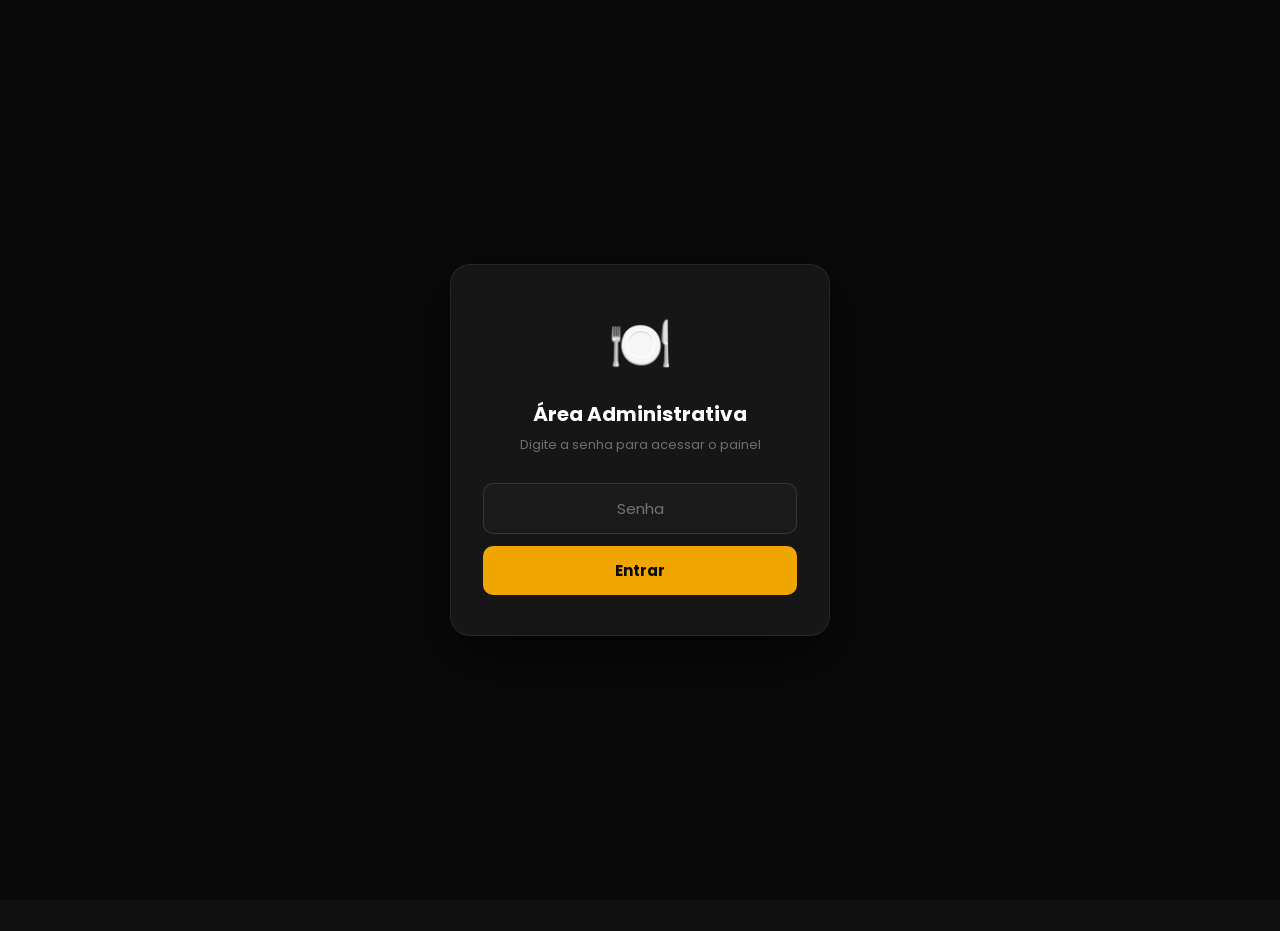
==== commit 469e7379: "feat: comprovante imprimível — fluxo profissional de confirmação de pedido - Modal de comprovante es" ====
--- a/admin.html
+++ b/admin.html
@@ -879,6 +879,61 @@
     .btn-ped-entregue:hover { border-color: var(--gold); color: var(--gold); }
     .btn-ped-fechar   { background: rgba(240,165,0,0.9); color: #0a0a0a;        border: 1.5px solid var(--gold); }
     .btn-ped-fechar:hover   { background: var(--gold); }
+    .btn-ped-confirmar-pag  { background: rgba(16,185,129,0.15); color: #10b981; border: 1.5px solid rgba(16,185,129,0.35); }
+    .btn-ped-confirmar-pag:hover { background: #10b981; color: #fff; }
+    .btn-ped-print { background: rgba(255,255,255,0.06); color: var(--text2); border: 1.5px solid rgba(255,255,255,0.1); padding: 8px 11px; }
+    .btn-ped-print:hover { background: rgba(255,255,255,0.12); color: #fff; }
+
+    /* Toggle WhatsApp comprovante */
+    .config-toggle-row {
+      display: flex;
+      align-items: center;
+      justify-content: space-between;
+      padding: 16px 0;
+      border-bottom: 1px solid rgba(255,255,255,0.06);
+    }
+    .config-toggle-row:last-child { border-bottom: none; }
+    .config-toggle-label { display: flex; align-items: center; gap: 12px; }
+    .config-toggle-label .config-item-icon { font-size: 20px; }
+    .config-toggle-text .config-item-label { font-size: 13px; color: var(--text); font-weight: 600; }
+    .config-toggle-text .config-item-val   { font-size: 12px; color: var(--text3); margin-top: 1px; }
+    .toggle-switch { position: relative; width: 44px; height: 24px; flex-shrink: 0; }
+    .toggle-switch input { opacity: 0; width: 0; height: 0; }
+    .toggle-slider {
+      position: absolute; inset: 0;
+      background: rgba(255,255,255,0.12);
+      border-radius: 24px;
+      cursor: pointer;
+      transition: 0.2s;
+    }
+    .toggle-slider:before {
+      content: '';
+      position: absolute;
+      width: 18px; height: 18px;
+      left: 3px; bottom: 3px;
+      background: white;
+      border-radius: 50%;
+      transition: 0.2s;
+    }
+    .toggle-switch input:checked + .toggle-slider { background: var(--success); }
+    .toggle-switch input:checked + .toggle-slider:before { transform: translateX(20px); }
+
+    /* Badge de status de pagamento */
+    .pedido-footer-left { display: flex; align-items: center; flex-wrap: wrap; gap: 4px; }
+    .pedido-pag-badge {
+      display: inline-block;
+      font-size: 11px;
+      font-weight: 600;
+      padding: 2px 9px;
+      border-radius: 20px;
+      border: 1.5px solid transparent;
+    }
+    .chip-pag-pendente   { background: rgba(245,158,11,0.15); color: #F59E0B; border-color: rgba(245,158,11,0.3); }
+    .chip-pag-confirmado { background: rgba(16,185,129,0.15); color: #10b981;  border-color: rgba(16,185,129,0.3); }
+    .chip-pag-presencial { background: rgba(255,255,255,0.06); color: var(--text3); border-color: rgba(255,255,255,0.1); }
+
+    /* Destaque extra para pedidos aguardando pagamento */
+    .pedido-card.pag-pendente { border-top: 2px solid rgba(245,158,11,0.4); }
     .pedidos-vazio {
       text-align: center;
       padding: 48px 24px;
@@ -1112,6 +1167,44 @@
         <div class="config-list">
 
           <!-- PIX -->
+          <div class="config-item" id="ci-nome">
+            <div class="config-item-main" onclick="toggleConfig('nomeEstab')">
+              <div class="config-item-icon">🏪</div>
+              <div class="config-item-body">
+                <div class="config-item-label">Nome do Estabelecimento</div>
+                <div class="config-item-val" id="val-nome">Não configurado</div>
+              </div>
+              <button class="btn-config-edit">✏️ Editar</button>
+            </div>
+            <div class="config-edit-panel">
+              <input type="text" id="inp-nome" placeholder="Ex: Sabor & Arte" />
+              <small>Aparece no cabeçalho do comprovante.</small>
+              <div class="config-edit-actions">
+                <button class="btn-secondary btn-sm" onclick="fecharConfig('nomeEstab')">Cancelar</button>
+                <button class="btn-primary btn-sm" onclick="salvarConfigItem('nomeEstab')">💾 Salvar</button>
+              </div>
+            </div>
+          </div>
+
+          <div class="config-item" id="ci-tipo">
+            <div class="config-item-main" onclick="toggleConfig('tipoEstab')">
+              <div class="config-item-icon">🍴</div>
+              <div class="config-item-body">
+                <div class="config-item-label">Tipo do Estabelecimento</div>
+                <div class="config-item-val" id="val-tipo">Não configurado</div>
+              </div>
+              <button class="btn-config-edit">✏️ Editar</button>
+            </div>
+            <div class="config-edit-panel">
+              <input type="text" id="inp-tipo" placeholder="Ex: Bar & Restaurante" />
+              <small>Linha de subtítulo no comprovante.</small>
+              <div class="config-edit-actions">
+                <button class="btn-secondary btn-sm" onclick="fecharConfig('tipoEstab')">Cancelar</button>
+                <button class="btn-primary btn-sm" onclick="salvarConfigItem('tipoEstab')">💾 Salvar</button>
+              </div>
+            </div>
+          </div>
+
           <div class="config-item" id="ci-pix">
             <div class="config-item-main" onclick="toggleConfig('pix')">
               <div class="config-item-icon">💳</div>
@@ -1189,6 +1282,20 @@
                 <button class="btn-primary btn-sm" onclick="salvarConfigItem('senha')">💾 Salvar</button>
               </div>
             </div>
+          </div>
+
+          <div class="config-toggle-row">
+            <div class="config-toggle-label">
+              <div class="config-item-icon">💬</div>
+              <div class="config-toggle-text">
+                <div class="config-item-label">Botão WhatsApp no Comprovante</div>
+                <div class="config-item-val">Exibir botão "Enviar via WhatsApp" para o cliente</div>
+              </div>
+            </div>
+            <label class="toggle-switch">
+              <input type="checkbox" id="toggleWhatsRecibo" checked onchange="salvarToggleWhats()" />
+              <span class="toggle-slider"></span>
+            </label>
           </div>
 
         </div>
@@ -1409,6 +1516,6 @@
   <script src="https://cdn.jsdelivr.net/npm/@supabase/supabase-js@2"></script>
   <script src="supabase-config.js"></script>
   <script src="https://cdnjs.cloudflare.com/ajax/libs/qrcodejs/1.0.0/qrcode.min.js"></script>
-  <script src="admin.js?v=12"></script>
+  <script src="admin.js?v=13"></script>
 </body>
 </html>
